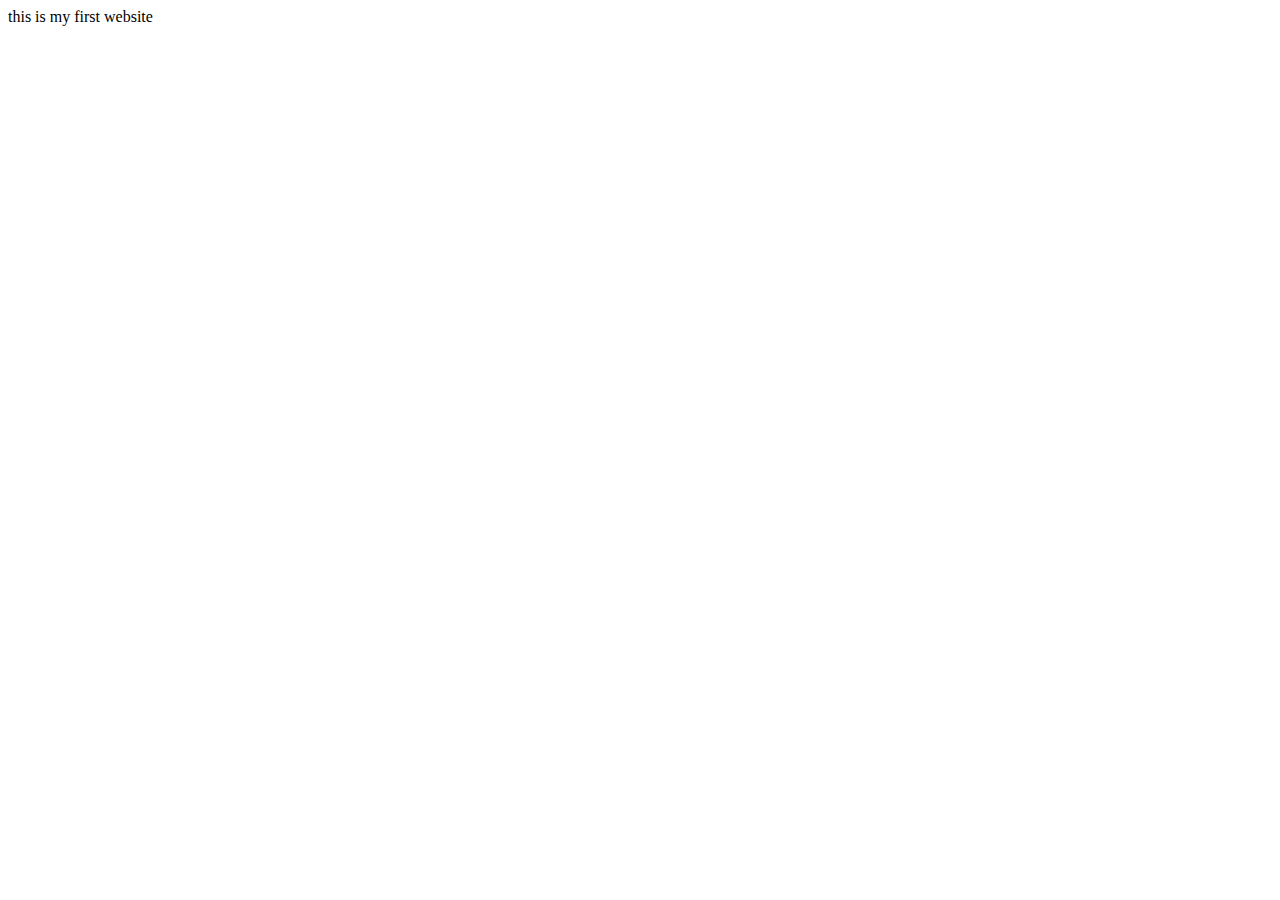
==== index.html @ 9239c6ae "first commit" ====
<!DOCTYPE html> 
<html lang="en">
<head>
  <meta charset="UTF-8">
  <meta http-equiv="X-UA-Compatible" content="IE=edge">
  <meta name="viewport" content="width=device-width, initial-scale=1.0">
  <title>My first website</title>
</head>
<body>
  this is my first website
</body>
</html>
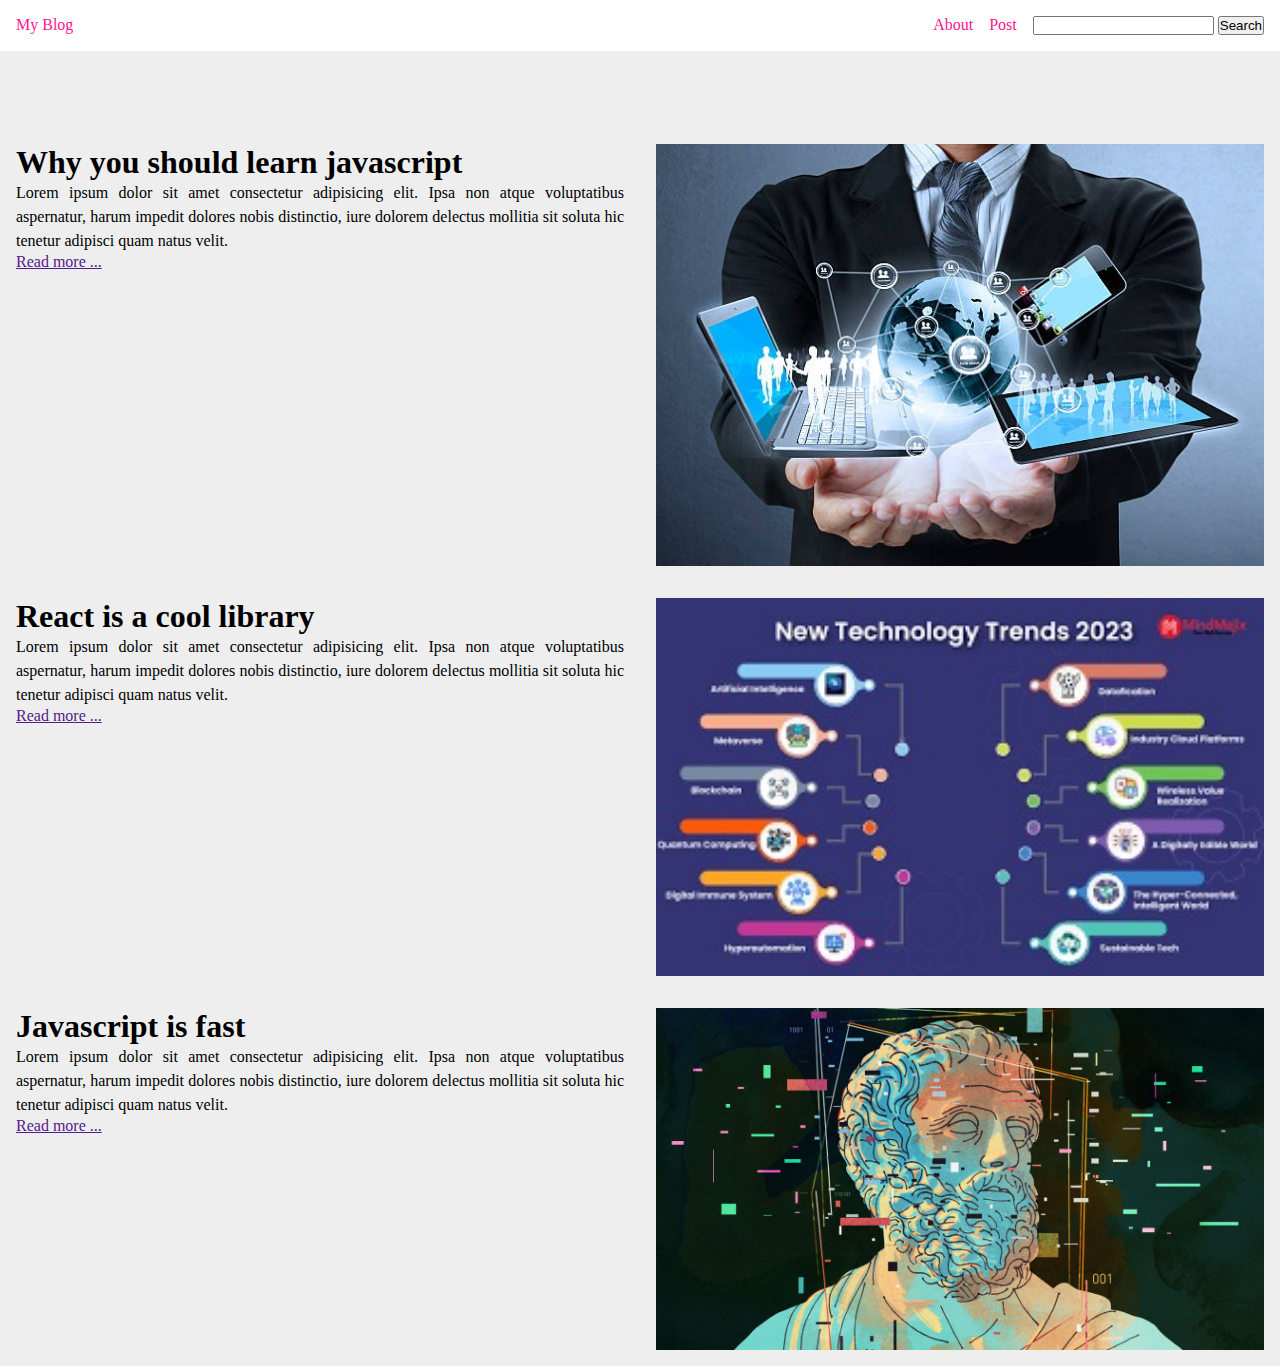
==== commit ef41edd8: "using javascript to create a header" ====
--- a/index.html
+++ b/index.html
@@ -4,9 +4,63 @@
   <meta charset="UTF-8">
   <meta http-equiv="X-UA-Compatible" content="IE=edge">
   <meta name="viewport" content="width=device-width, initial-scale=1.0">
-  <title>My first website</title>
+  <link rel="stylesheet" href="./styles.css">
+  <title>Its all about html</title>
 </head>
+
 <body>
-  this is my first website
+
+
+  <header>
+    <div class="my-blog">
+      My Blog
+    </div>
+
+    <nav>
+      <a href="/about.html">About</a>
+      <a href="/post"> Post </a>
+      <form>
+        <input name = "search" type="text ">
+        <button> Search </button>
+      </form>
+
+    </nav>
+
+  </header>
+
+ <section class="preview-section">
+  
+  <div class="preview">
+    <div class="preview-article">
+      <h1>Why you should learn javascript</h1>
+       <p>Lorem ipsum dolor sit amet consectetur adipisicing elit. Ipsa non atque voluptatibus aspernatur, harum impedit dolores nobis distinctio, iure dolorem delectus mollitia sit soluta hic tenetur adipisci quam natus velit.</p> <a href="">Read more ...</a>
+    </div>
+
+    <img class="preview-image" src="../img/img1.jpeg">
+  </div>
+
+  <div class="preview">
+    <div class="preview-article">
+      <h1>React is a cool library</h1>
+       <p>Lorem ipsum dolor sit amet consectetur adipisicing elit. Ipsa non atque voluptatibus aspernatur, harum impedit dolores nobis distinctio, iure dolorem delectus mollitia sit soluta hic tenetur adipisci quam natus velit.</p> <a href="">Read more ...</a>
+    </div>
+
+    <img class="preview-image" src="../img/img2.jpeg">
+  </div>
+
+
+  <div class="preview">
+    <div class="preview-article">
+      <h1>Javascript is fast</h1>
+       <p>Lorem ipsum dolor sit amet consectetur adipisicing elit. Ipsa non atque voluptatibus aspernatur, harum impedit dolores nobis distinctio, iure dolorem delectus mollitia sit soluta hic tenetur adipisci quam natus velit.</p> <a href="">Read more ...</a>
+    </div>
+
+    <img class="preview-image" src="../img/img3.jpeg">
+  </div>
+
+
+ </section>
+ 
+
 </body>
 </html>--- a/styles.css
+++ b/styles.css
@@ -0,0 +1,70 @@
+*{
+  margin: 0;
+  padding:0;
+}
+
+p{
+  line-height: 1.5em;
+}
+
+body{
+  background-color:#eeeeee
+}
+
+header{
+  display:flex;
+  justify-content: space-between;
+  background-color: white;
+  position:fixed;
+  width:100%;
+  top:0;
+
+}
+
+
+.my-blog{
+color: deeppink;
+padding:1rem;
+}
+
+nav{
+  display: flex;
+  justify-content: flex-end;
+  gap: 1rem;
+  padding:1rem
+}
+
+nav a {
+  text-decoration: none;
+  color:deeppink
+}
+
+section{
+  margin-top:10%;
+
+}
+
+.preview{
+  display:grid;
+  grid-template-columns: 50% 50%;
+
+}
+
+.preview-article{
+  padding:1em;
+  row-gap: 2em;
+}
+
+.preview-article p{
+  text-align: justify;
+}
+
+.preview-image{
+  padding: 2.5%;
+  width: 95%;
+  align-items: center;
+  object-fit: cover;
+
+
+
+}
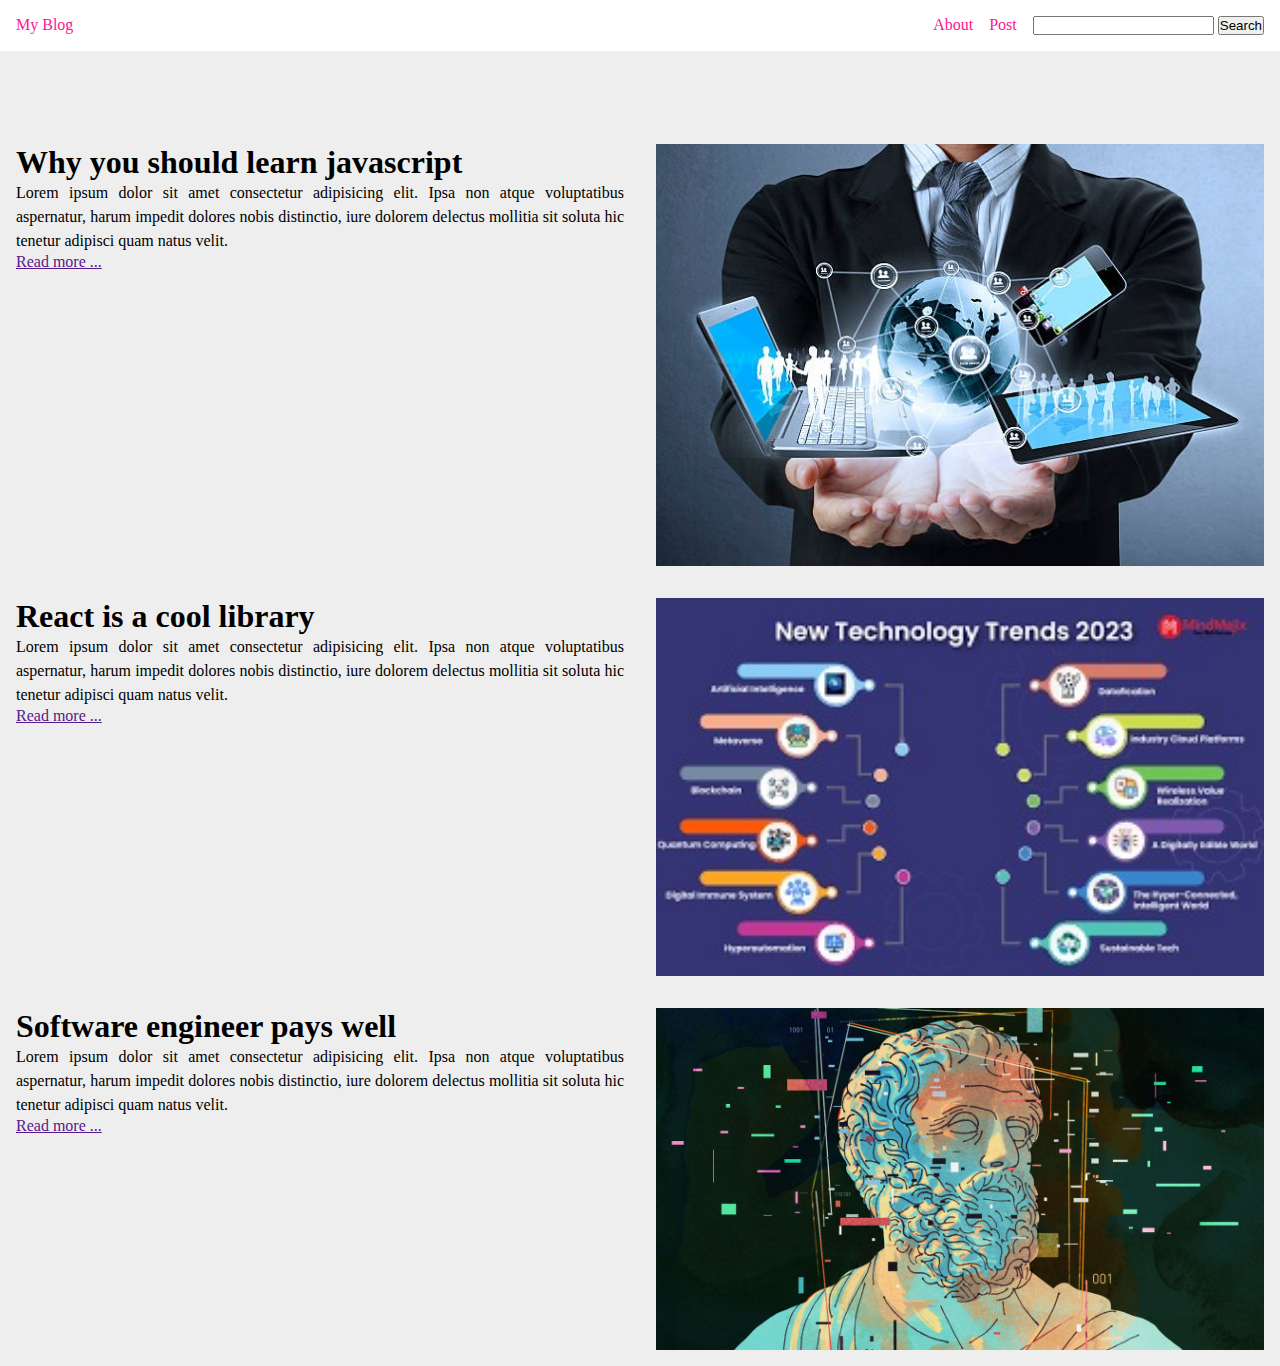
==== commit a53c0d86: "rendering main section in index.html using vanilla js" ====
--- a/index.html
+++ b/index.html
@@ -5,62 +5,20 @@
   <meta http-equiv="X-UA-Compatible" content="IE=edge">
   <meta name="viewport" content="width=device-width, initial-scale=1.0">
   <link rel="stylesheet" href="./styles.css">
+  <script defer src="./js/header.js"></script>
+  <script defer src="./js/index.js"></script>
   <title>Its all about html</title>
 </head>
 
 <body>
 
-
-  <header>
-    <div class="my-blog">
-      My Blog
-    </div>
-
-    <nav>
-      <a href="/about.html">About</a>
-      <a href="/post"> Post </a>
-      <form>
-        <input name = "search" type="text ">
-        <button> Search </button>
-      </form>
-
-    </nav>
-
-  </header>
-
- <section class="preview-section">
-  
-  <div class="preview">
-    <div class="preview-article">
-      <h1>Why you should learn javascript</h1>
-       <p>Lorem ipsum dolor sit amet consectetur adipisicing elit. Ipsa non atque voluptatibus aspernatur, harum impedit dolores nobis distinctio, iure dolorem delectus mollitia sit soluta hic tenetur adipisci quam natus velit.</p> <a href="">Read more ...</a>
-    </div>
-
-    <img class="preview-image" src="../img/img1.jpeg">
-  </div>
-
-  <div class="preview">
-    <div class="preview-article">
-      <h1>React is a cool library</h1>
-       <p>Lorem ipsum dolor sit amet consectetur adipisicing elit. Ipsa non atque voluptatibus aspernatur, harum impedit dolores nobis distinctio, iure dolorem delectus mollitia sit soluta hic tenetur adipisci quam natus velit.</p> <a href="">Read more ...</a>
-    </div>
-
-    <img class="preview-image" src="../img/img2.jpeg">
-  </div>
-
-
-  <div class="preview">
-    <div class="preview-article">
-      <h1>Javascript is fast</h1>
-       <p>Lorem ipsum dolor sit amet consectetur adipisicing elit. Ipsa non atque voluptatibus aspernatur, harum impedit dolores nobis distinctio, iure dolorem delectus mollitia sit soluta hic tenetur adipisci quam natus velit.</p> <a href="">Read more ...</a>
-    </div>
-
-    <img class="preview-image" src="../img/img3.jpeg">
-  </div>
-
-
+  <!-- HEADER COMPONENT INJECTED BY HEADER.JS STORED IN JS FOLDER-->
+<div id="header">
+</div>
+ 
+<!-- INDEX COMPONENT INJECTED BY INDEX.JS STORED IN JS FOLDER -->
+ <section id="previews" class="preview-section">
  </section>
  
-
 </body>
 </html>